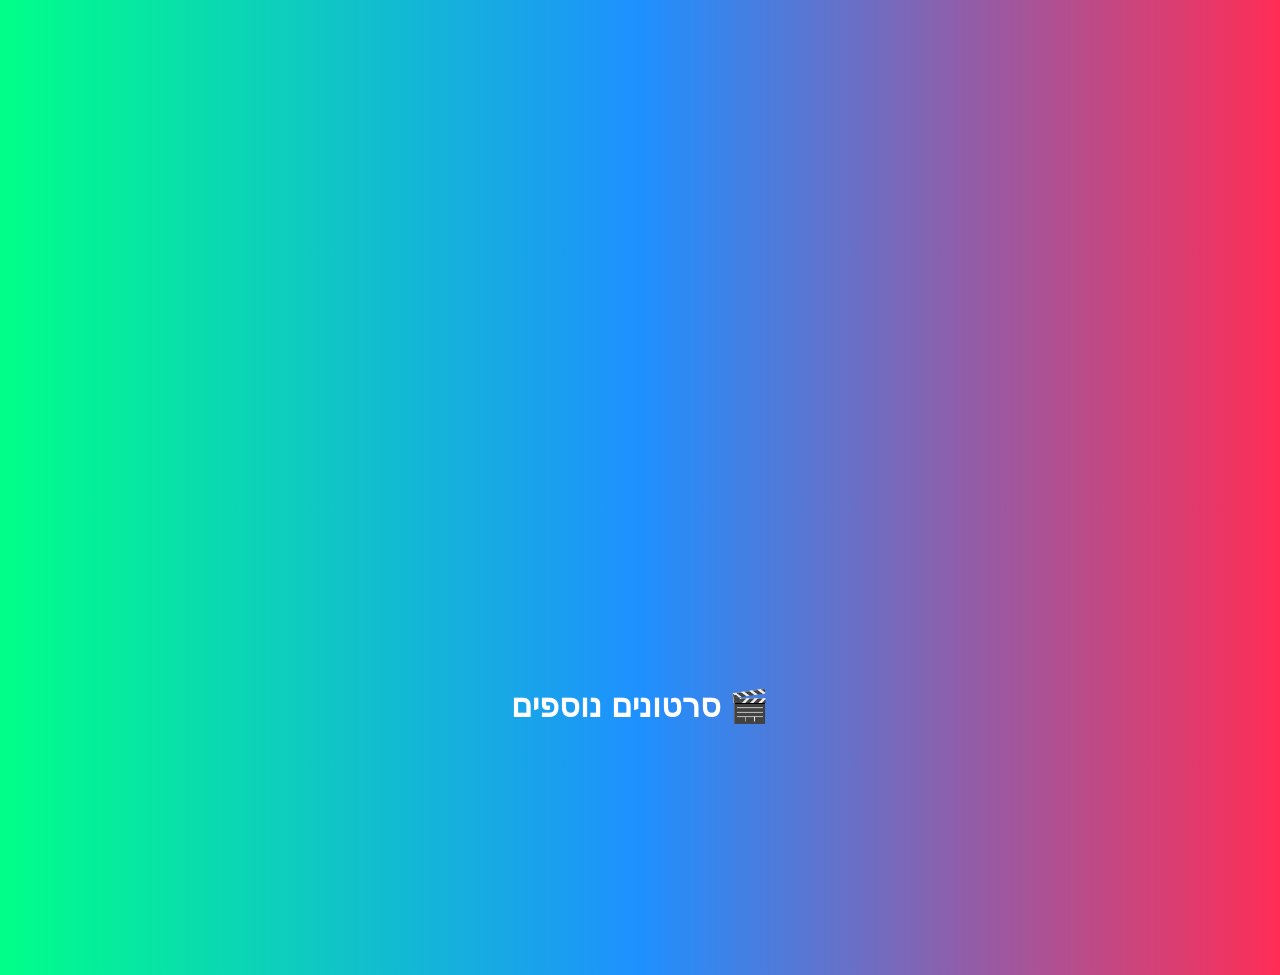
==== PJ_masks/index.html @ bc59a033 "Update index.html" ====
<!DOCTYPE html>
<html lang="he" dir="rtl">
<head>
  <meta charset="UTF-8">
  <meta name="viewport" content="width=device-width, initial-scale=1.0">
  <title>PJ Video Site</title>

  <style>
    body {
      margin: 0;
      font-family: Arial, sans-serif;
      color: white;
      background: linear-gradient(90deg,#00ff88 0%,#1e90ff 50%,#ff2d55 100%);
    }

    /* HERO VIDEO */
    .hero {
      width: 100%;
      height: 70vh;
      position: relative;
    }

    .hero iframe {
      width: 100%;
      height: 100%;
      border: none;
    }

    /* SECTION */
    .section {
      padding: 30px 16px;
      text-align: center;
    }

    .section h2 {
      font-size: 2rem;
      margin-bottom: 20px;
    }

    /* VIDEO GRID */
    .videos {
      display: grid;
      grid-template-columns: repeat(auto-fit, minmax(280px, 1fr));
      gap: 16px;
      max-width: 1200px;
      margin: auto;
    }

    iframe.small {
      width: 100%;
      height: 200px;
      border-radius: 12px;
      border: none;
    }

    /* RESPONSIVE */
    @media (max-width: 900px) {
      .hero { height: 50vh; }
      iframe.small { height: 180px; }
    }

    @media (max-width: 500px) {
      .hero { height: 40vh; }
      iframe.small { height: 160px; }
    }

  </style>
</head>

<body>

  <!-- MAIN VIDEO -->
  <div class="hero">
    <iframe
      src="https://www.youtube.com/embed/BEpLqsbAnEM?autoplay=1&mute=0"
      allow="autoplay; encrypted-media"
      allowfullscreen>
    </iframe>
  </div>

  <!-- OTHER VIDEOS -->
  <div class="section">
    <h2>🎬 סרטונים נוספים</h2>

    <div class="videos">

      <iframe class="small" src="https://www.youtube.com/embed/ysz5S6PUM-U" allowfullscreen></iframe>

      <iframe class="small" src="https://www.youtube.com/embed/TcMBFSGVi1c" allowfullscreen></iframe>

      <iframe class="small" src="https://www.youtube.com/embed/aqz-KE-bpKQ" allowfullscreen></iframe>

    </div>
  </div>

</body>
</html>
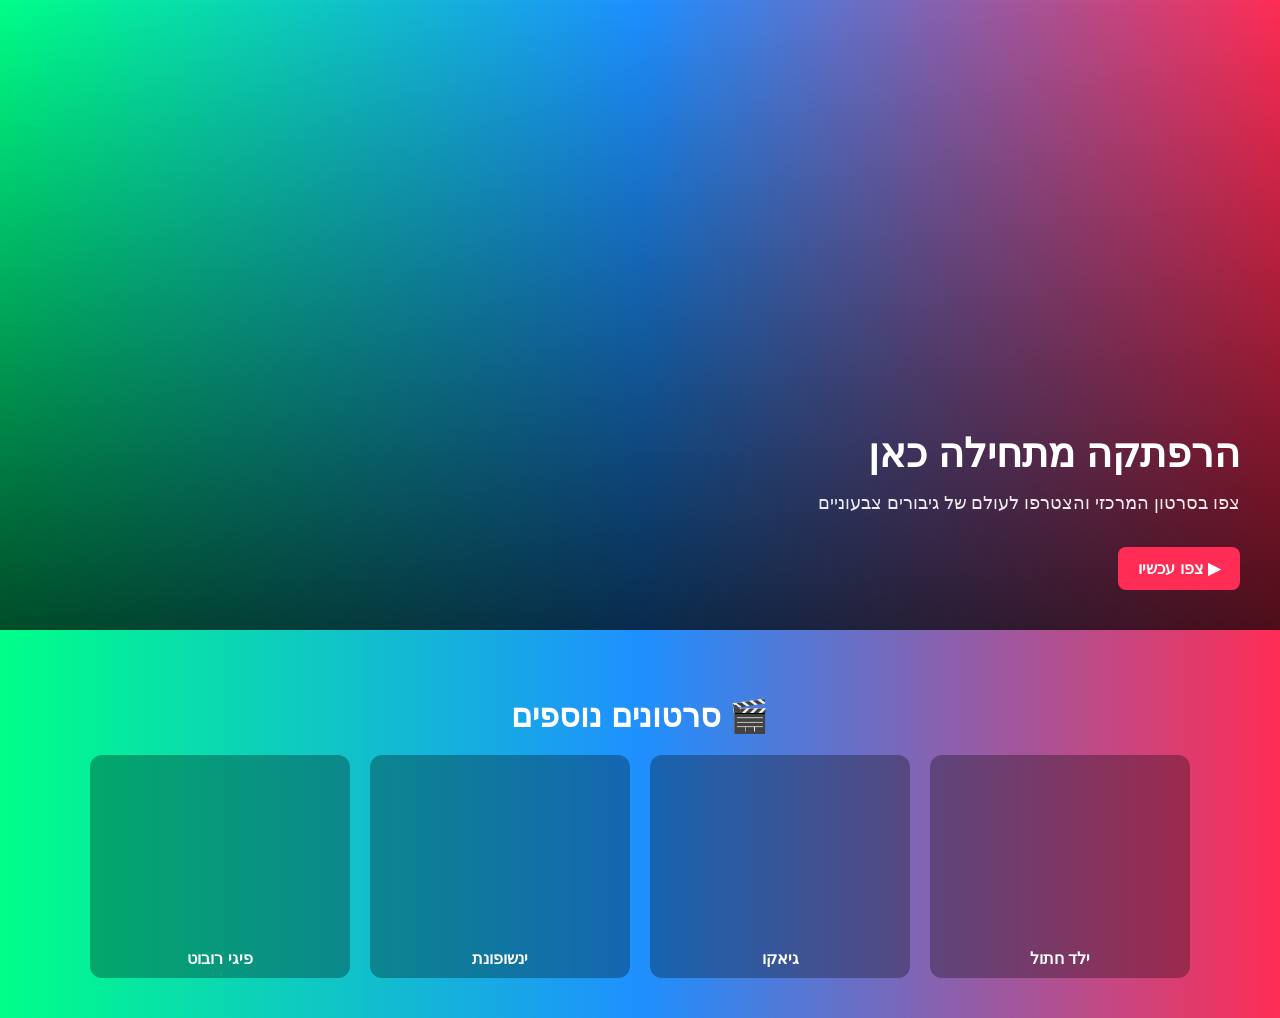
==== commit c173ed3a: "Update index.html" ====
--- a/PJ_masks/index.html
+++ b/PJ_masks/index.html
@@ -1,97 +1,175 @@
 <!DOCTYPE html>
 <html lang="he" dir="rtl">
 <head>
-  <meta charset="UTF-8">
-  <meta name="viewport" content="width=device-width, initial-scale=1.0">
-  <title>PJ Video Site</title>
+<meta charset="UTF-8">
+<meta name="viewport" content="width=device-width, initial-scale=1.0">
+<title>PJ Video Site</title>
 
-  <style>
-    body {
-      margin: 0;
-      font-family: Arial, sans-serif;
-      color: white;
-      background: linear-gradient(90deg,#00ff88 0%,#1e90ff 50%,#ff2d55 100%);
-    }
+<style>
+body {
+  margin: 0;
+  font-family: Arial, sans-serif;
+  color: white;
+  background: linear-gradient(90deg,#00ff88 0%,#1e90ff 50%,#ff2d55 100%);
+}
 
-    /* HERO VIDEO */
-    .hero {
-      width: 100%;
-      height: 70vh;
-      position: relative;
-    }
+/* HERO */
+.hero {
+  position: relative;
+  height: 70vh;
+  min-height: 500px;
+  overflow: hidden;
+}
 
-    .hero iframe {
-      width: 100%;
-      height: 100%;
-      border: none;
-    }
+.hero iframe {
+  width: 100%;
+  height: 100%;
+  border: none;
+}
 
-    /* SECTION */
-    .section {
-      padding: 30px 16px;
-      text-align: center;
-    }
+/* overlay */
+.hero::after {
+  content: "";
+  position: absolute;
+  inset: 0;
+  background: linear-gradient(to top, rgba(0,0,0,0.7), transparent);
+}
 
-    .section h2 {
-      font-size: 2rem;
-      margin-bottom: 20px;
-    }
+/* hero content */
+.hero-content {
+  position: absolute;
+  bottom: 40px;
+  right: 40px;
+  z-index: 2;
+  max-width: 500px;
+}
 
-    /* VIDEO GRID */
-    .videos {
-      display: grid;
-      grid-template-columns: repeat(auto-fit, minmax(280px, 1fr));
-      gap: 16px;
-      max-width: 1200px;
-      margin: auto;
-    }
+.hero h1 {
+  font-size: 2.5rem;
+  margin-bottom: 10px;
+}
 
-    iframe.small {
-      width: 100%;
-      height: 200px;
-      border-radius: 12px;
-      border: none;
-    }
+.hero p {
+  font-size: 1.1rem;
+  opacity: 0.9;
+}
 
-    /* RESPONSIVE */
-    @media (max-width: 900px) {
-      .hero { height: 50vh; }
-      iframe.small { height: 180px; }
-    }
+/* button */
+.btn {
+  margin-top: 15px;
+  display: inline-block;
+  padding: 12px 20px;
+  border-radius: 8px;
+  background: #ff2d55;
+  font-weight: bold;
+  cursor: pointer;
+}
 
-    @media (max-width: 500px) {
-      .hero { height: 40vh; }
-      iframe.small { height: 160px; }
-    }
+/* SECTION */
+.section {
+  padding: 40px 20px;
+  text-align: center;
+}
 
-  </style>
+.section h2 {
+  font-size: 2rem;
+  margin-bottom: 20px;
+}
+
+/* VIDEO CARDS */
+.videos {
+  display: grid;
+  grid-template-columns: repeat(auto-fit, minmax(260px, 1fr));
+  gap: 20px;
+  max-width: 1100px;
+  margin: auto;
+}
+
+.video-card {
+  background: rgba(0,0,0,0.3);
+  border-radius: 12px;
+  overflow: hidden;
+  transition: 0.3s;
+}
+
+.video-card:hover {
+  transform: translateY(-5px);
+}
+
+.video-card iframe {
+  width: 100%;
+  height: 180px;
+  border: none;
+}
+
+.video-title {
+  padding: 10px;
+  font-weight: bold;
+}
+
+/* RESPONSIVE */
+@media (max-width: 600px) {
+  .hero {
+    height: 50vh;
+    min-height: 300px;
+  }
+
+  .hero-content {
+    right: 20px;
+    bottom: 20px;
+  }
+
+  .hero h1 {
+    font-size: 1.6rem;
+  }
+}
+</style>
 </head>
 
 <body>
 
-  <!-- MAIN VIDEO -->
-  <div class="hero">
-    <iframe
-      src="https://www.youtube.com/embed/BEpLqsbAnEM?autoplay=1&mute=0"
-      allow="autoplay; encrypted-media"
-      allowfullscreen>
-    </iframe>
+<!-- HERO -->
+<div class="hero">
+  <iframe
+    src="https://www.youtube.com/embed/BEpLqsbAnEM?autoplay=1&mute=1"
+    allow="autoplay; encrypted-media"
+    allowfullscreen>
+  </iframe>
+
+  <div class="hero-content">
+    <h1>הרפתקה מתחילה כאן</h1>
+    <p>צפו בסרטון המרכזי והצטרפו לעולם של גיבורים צבעוניים</p>
+    <div class="btn">▶ צפו עכשיו</div>
   </div>
+</div>
 
-  <!-- OTHER VIDEOS -->
-  <div class="section">
-    <h2>🎬 סרטונים נוספים</h2>
+<!-- VIDEOS -->
+<div class="section">
+  <h2>🎬 סרטונים נוספים</h2>
 
-    <div class="videos">
+  <div class="videos">
 
-      <iframe class="small" src="https://www.youtube.com/embed/ysz5S6PUM-U" allowfullscreen></iframe>
+    <div class="video-card">
+      <iframe src="https://www.youtube.com/embed/ysz5S6PUM-U"></iframe>
+      <div class="video-title">ילד חתול</div>
+    </div>
 
-      <iframe class="small" src="https://www.youtube.com/embed/TcMBFSGVi1c" allowfullscreen></iframe>
+    <div class="video-card">
+      <iframe src="https://www.youtube.com/embed/TcMBFSGVi1c"></iframe>
+      <div class="video-title">גיאקו</div>
+    </div>
 
-      <iframe class="small" src="https://www.youtube.com/embed/aqz-KE-bpKQ" allowfullscreen></iframe>
+    <div class="video-card">
+      <iframe src="https://www.youtube.com/embed/aqz-KE-bpKQ"></iframe>
+      <div class="video-title">ינשופונת</div>
+    </div>
 
+        <div class="video-card">
+      <iframe src="https://www.youtube.com/embed/aqz-KE-bpKQ"></iframe>
+      <div class="video-title">פיגי רובוט</div>
     </div>
   </div>
+</div>
 
 </body>
-</html>
+</html>
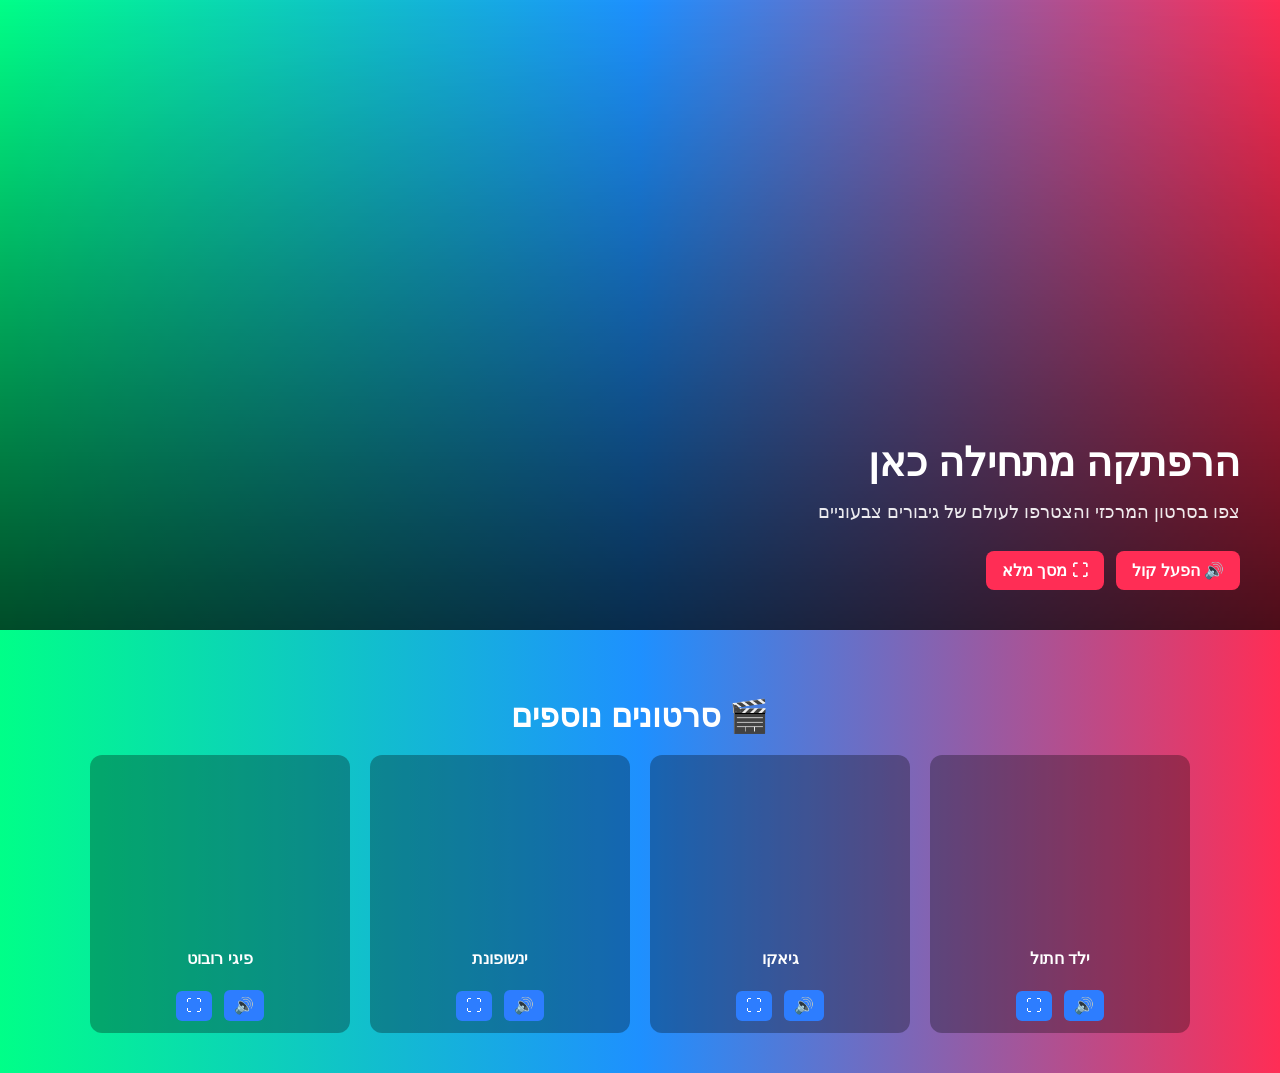
==== commit f221ee05: "Update index.html" ====
--- a/PJ_masks/index.html
+++ b/PJ_masks/index.html
@@ -13,7 +13,6 @@
   background: linear-gradient(90deg,#00ff88 0%,#1e90ff 50%,#ff2d55 100%);
 }
 
-/* HERO */
 .hero {
   position: relative;
   height: 70vh;
@@ -27,7 +26,6 @@
   border: none;
 }
 
-/* overlay */
 .hero::after {
   content: "";
   position: absolute;
@@ -35,7 +33,6 @@
   background: linear-gradient(to top, rgba(0,0,0,0.7), transparent);
 }
 
-/* hero content */
 .hero-content {
   position: absolute;
   bottom: 40px;
@@ -54,18 +51,17 @@
   opacity: 0.9;
 }
 
-/* button */
 .btn {
-  margin-top: 15px;
+  margin-top: 10px;
   display: inline-block;
-  padding: 12px 20px;
+  padding: 10px 16px;
   border-radius: 8px;
   background: #ff2d55;
   font-weight: bold;
   cursor: pointer;
-}
-
-/* SECTION */
+  margin-left: 8px;
+}
+
 .section {
   padding: 40px 20px;
   text-align: center;
@@ -76,7 +72,6 @@
   margin-bottom: 20px;
 }
 
-/* VIDEO CARDS */
 .videos {
   display: grid;
   grid-template-columns: repeat(auto-fit, minmax(260px, 1fr));
@@ -107,7 +102,19 @@
   font-weight: bold;
 }
 
-/* RESPONSIVE */
+.video-actions {
+  padding: 8px;
+}
+
+.small-btn {
+  padding: 6px 10px;
+  background: #2d7dff;
+  border-radius: 6px;
+  cursor: pointer;
+  display: inline-block;
+  margin: 4px;
+}
+
 @media (max-width: 600px) {
   .hero {
     height: 50vh;
@@ -128,9 +135,8 @@
 
 <body>
 
-<!-- HERO -->
-<div class="hero">
-  <iframe
+<div class="hero" id="hero">
+  <iframe id="mainVideo"
     src="https://www.youtube.com/embed/BEpLqsbAnEM?autoplay=1&mute=1"
     allow="autoplay; encrypted-media"
     allowfullscreen>
@@ -139,37 +145,80 @@
   <div class="hero-content">
     <h1>הרפתקה מתחילה כאן</h1>
     <p>צפו בסרטון המרכזי והצטרפו לעולם של גיבורים צבעוניים</p>
-    <div class="btn">▶ צפו עכשיו</div>
+    <div class="btn" onclick="enableSound()">🔊 הפעל קול</div>
+    <div class="btn" onclick="goFullscreen('hero')">⛶ מסך מלא</div>
   </div>
 </div>
 
-<!-- VIDEOS -->
 <div class="section">
   <h2>🎬 סרטונים נוספים</h2>
 
   <div class="videos">
 
-    <div class="video-card">
-      <iframe src="https://www.youtube.com/embed/ysz5S6PUM-U"></iframe>
+    <div class="video-card" id="v1">
+      <iframe id="vid1" src="https://www.youtube.com/embed/YhYBe4WMEMU?mute=1"></iframe>
       <div class="video-title">ילד חתול</div>
-    </div>
-
-    <div class="video-card">
-      <iframe src="https://www.youtube.com/embed/TcMBFSGVi1c"></iframe>
+      <div class="video-actions">
+        <div class="small-btn" onclick="unmute('vid1','YhYBe4WMEMU')">🔊</div>
+        <div class="small-btn" onclick="goFullscreen('v1')">⛶</div>
+      </div>
+    </div>
+
+    <div class="video-card" id="v2">
+      <iframe id="vid2" src="https://www.youtube.com/embed/b4W6Tgjha8Q?mute=1"></iframe>
       <div class="video-title">גיאקו</div>
-    </div>
-
-    <div class="video-card">
-      <iframe src="https://www.youtube.com/embed/aqz-KE-bpKQ"></iframe>
+      <div class="video-actions">
+        <div class="small-btn" onclick="unmute('vid2','b4W6Tgjha8Q')">🔊</div>
+        <div class="small-btn" onclick="goFullscreen('v2')">⛶</div>
+      </div>
+    </div>
+
+    <div class="video-card" id="v3">
+      <iframe id="vid3" src="https://www.youtube.com/embed/GDe2DBYEX3I?mute=1"></iframe>
       <div class="video-title">ינשופונת</div>
-    </div>
-
-        <div class="video-card">
-      <iframe src="https://www.youtube.com/embed/aqz-KE-bpKQ"></iframe>
+      <div class="video-actions">
+        <div class="small-btn" onclick="unmute('vid3','GDe2DBYEX3I')">🔊</div>
+        <div class="small-btn" onclick="goFullscreen('v3')">⛶</div>
+      </div>
+    </div>
+
+    <div class="video-card" id="v4">
+      <iframe id="vid4" src="https://www.youtube.com/embed/obkKy8FeJ6Y?mute=1"></iframe>
       <div class="video-title">פיגי רובוט</div>
-    </div>
+      <div class="video-actions">
+        <div class="small-btn" onclick="unmute('vid4','obkKy8FeJ6Y')">🔊</div>
+        <div class="small-btn" onclick="goFullscreen('v4')">⛶</div>
+      </div>
+    </div>
+
   </div>
 </div>
 
+<script>
+function stopAllVideos() {
+  const iframes = document.querySelectorAll('iframe');
+  iframes.forEach((iframe) => {
+    const src = iframe.src;
+    iframe.src = src; // reload → stops video
+  });
+}
+
+function enableSound() {
+  stopAllVideos();
+  document.getElementById('mainVideo').src = "https://www.youtube.com/embed/BEpLqsbAnEM?autoplay=1&mute=0";
+}
+
+function unmute(id, videoId) {
+  stopAllVideos();
+  document.getElementById(id).src =
+    `https://www.youtube.com/embed/${videoId}?autoplay=1&mute=0`;
+}
+
+function goFullscreen(id) {
+  const el = document.getElementById(id);
+  if (el.requestFullscreen) el.requestFullscreen();
+}
+</script>
+
 </body>
-</html>+</html>
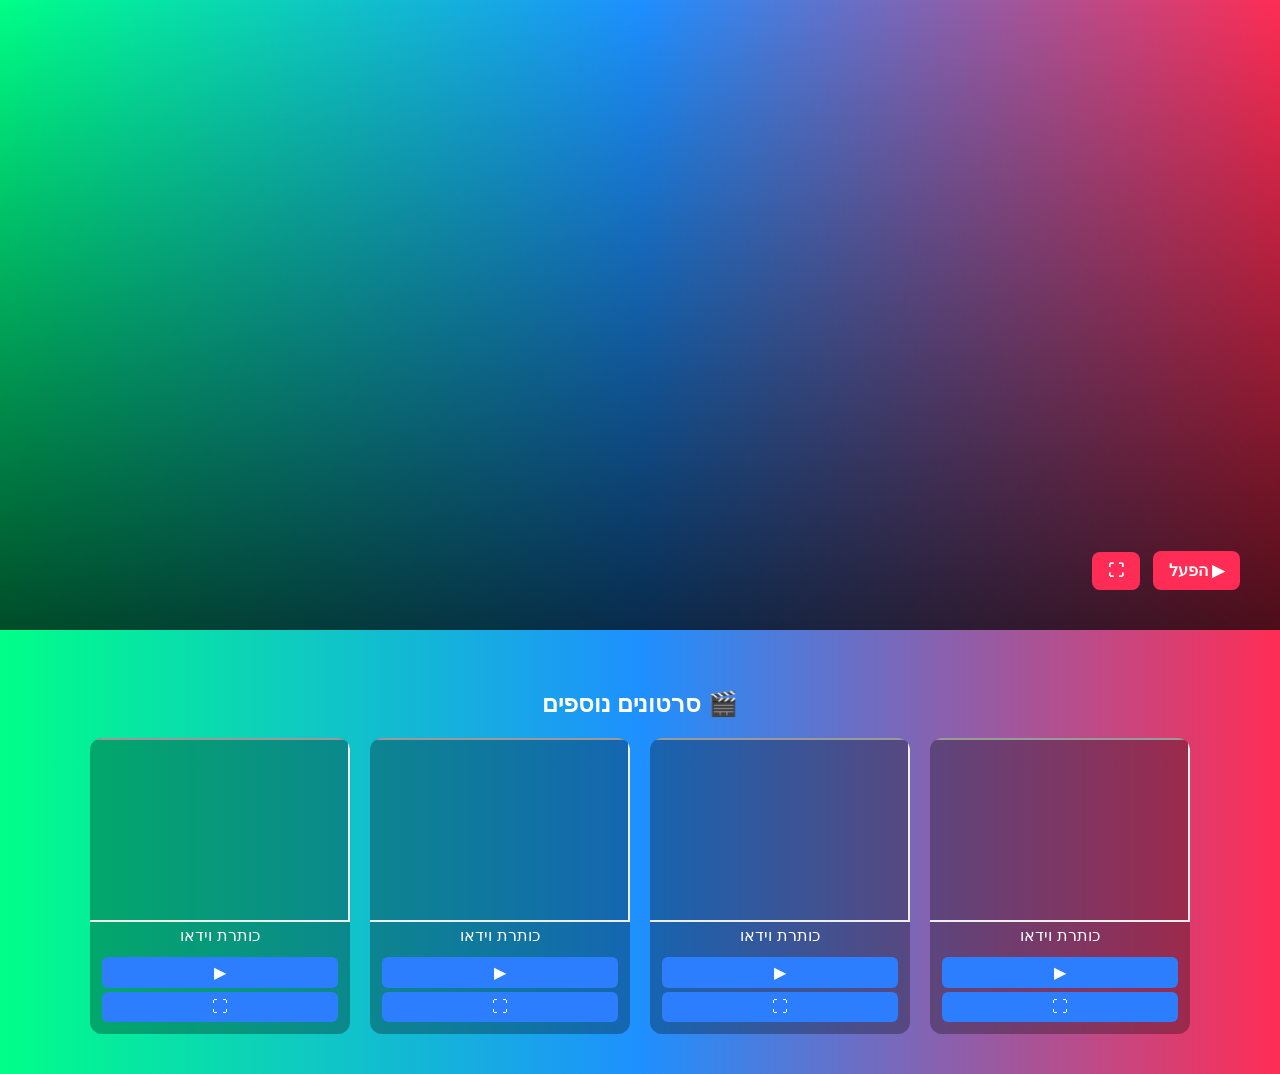
==== commit 52103396: "Update index.html" ====
--- a/PJ_masks/index.html
+++ b/PJ_masks/index.html
@@ -39,16 +39,6 @@
   right: 40px;
   z-index: 2;
   max-width: 500px;
-}
-
-.hero h1 {
-  font-size: 2.5rem;
-  margin-bottom: 10px;
-}
-
-.hero p {
-  font-size: 1.1rem;
-  opacity: 0.9;
 }
 
 .btn {
@@ -67,11 +57,6 @@
   text-align: center;
 }
 
-.section h2 {
-  font-size: 2rem;
-  margin-bottom: 20px;
-}
-
 .videos {
   display: grid;
   grid-template-columns: repeat(auto-fit, minmax(260px, 1fr));
@@ -84,22 +69,11 @@
   background: rgba(0,0,0,0.3);
   border-radius: 12px;
   overflow: hidden;
-  transition: 0.3s;
-}
-
-.video-card:hover {
-  transform: translateY(-5px);
 }
 
 .video-card iframe {
   width: 100%;
   height: 180px;
-  border: none;
-}
-
-.video-title {
-  padding: 10px;
-  font-weight: bold;
 }
 
 .video-actions {
@@ -111,42 +85,19 @@
   background: #2d7dff;
   border-radius: 6px;
   cursor: pointer;
-  display: inline-block;
   margin: 4px;
-}
-
-@media (max-width: 600px) {
-  .hero {
-    height: 50vh;
-    min-height: 300px;
-  }
-
-  .hero-content {
-    right: 20px;
-    bottom: 20px;
-  }
-
-  .hero h1 {
-    font-size: 1.6rem;
-  }
 }
 </style>
 </head>
 
 <body>
 
-<div class="hero" id="hero">
-  <iframe id="mainVideo"
-    src="https://www.youtube.com/embed/BEpLqsbAnEM?autoplay=1&mute=1"
-    allow="autoplay; encrypted-media"
-    allowfullscreen>
-  </iframe>
+<div class="hero">
+  <iframe id="mainVideo" src="https://www.youtube.com/embed/BEpLqsbAnEM?mute=1"></iframe>
 
   <div class="hero-content">
-    <h1>הרפתקה מתחילה כאן</h1>
-    <p>צפו בסרטון המרכזי והצטרפו לעולם של גיבורים צבעוניים</p>
-    <div class="btn" onclick="enableSound()">🔊 הפעל קול</div>
-    <div class="btn" onclick="goFullscreen('hero')">⛶ מסך מלא</div>
+    <div class="btn" onclick="toggleVideo('mainVideo','BEpLqsbAnEM', this)">▶ הפעל</div>
+    <div class="btn" onclick="goFullscreenIframe('mainVideo')">⛶</div>
   </div>
 </div>
 
@@ -155,39 +106,39 @@
 
   <div class="videos">
 
-    <div class="video-card" id="v1">
+    <div class="video-card">
       <iframe id="vid1" src="https://www.youtube.com/embed/YhYBe4WMEMU?mute=1"></iframe>
-      <div class="video-title">ילד חתול</div>
-      <div class="video-actions">
-        <div class="small-btn" onclick="unmute('vid1','YhYBe4WMEMU')">🔊</div>
-        <div class="small-btn" onclick="goFullscreen('v1')">⛶</div>
-      </div>
-    </div>
-
-    <div class="video-card" id="v2">
+      <div class="video-title">כותרת וידאו</div>
+      <div class="video-actions">
+        <div class="small-btn" onclick="toggleVideo('vid1','YhYBe4WMEMU', this)">▶</div>
+        <div class="small-btn" onclick="goFullscreenIframe('vid1')">⛶</div>
+      </div>
+    </div>
+
+    <div class="video-card">
       <iframe id="vid2" src="https://www.youtube.com/embed/b4W6Tgjha8Q?mute=1"></iframe>
-      <div class="video-title">גיאקו</div>
-      <div class="video-actions">
-        <div class="small-btn" onclick="unmute('vid2','b4W6Tgjha8Q')">🔊</div>
-        <div class="small-btn" onclick="goFullscreen('v2')">⛶</div>
-      </div>
-    </div>
-
-    <div class="video-card" id="v3">
+      <div class="video-title">כותרת וידאו</div>
+      <div class="video-actions">
+        <div class="small-btn" onclick="toggleVideo('vid2','b4W6Tgjha8Q', this)">▶</div>
+        <div class="small-btn" onclick="goFullscreenIframe('vid2')">⛶</div>
+      </div>
+    </div>
+
+    <div class="video-card">
       <iframe id="vid3" src="https://www.youtube.com/embed/GDe2DBYEX3I?mute=1"></iframe>
-      <div class="video-title">ינשופונת</div>
-      <div class="video-actions">
-        <div class="small-btn" onclick="unmute('vid3','GDe2DBYEX3I')">🔊</div>
-        <div class="small-btn" onclick="goFullscreen('v3')">⛶</div>
-      </div>
-    </div>
-
-    <div class="video-card" id="v4">
+      <div class="video-title">כותרת וידאו</div>
+      <div class="video-actions">
+        <div class="small-btn" onclick="toggleVideo('vid3','GDe2DBYEX3I', this)">▶</div>
+        <div class="small-btn" onclick="goFullscreenIframe('vid3')">⛶</div>
+      </div>
+    </div>
+
+    <div class="video-card">
       <iframe id="vid4" src="https://www.youtube.com/embed/obkKy8FeJ6Y?mute=1"></iframe>
-      <div class="video-title">פיגי רובוט</div>
-      <div class="video-actions">
-        <div class="small-btn" onclick="unmute('vid4','obkKy8FeJ6Y')">🔊</div>
-        <div class="small-btn" onclick="goFullscreen('v4')">⛶</div>
+      <div class="video-title">כותרת וידאו</div>
+      <div class="video-actions">
+        <div class="small-btn" onclick="toggleVideo('vid4','obkKy8FeJ6Y', this)">▶</div>
+        <div class="small-btn" onclick="goFullscreenIframe('vid4')">⛶</div>
       </div>
     </div>
 
@@ -195,28 +146,67 @@
 </div>
 
 <script>
-function stopAllVideos() {
-  const iframes = document.querySelectorAll('iframe');
-  iframes.forEach((iframe) => {
-    const src = iframe.src;
-    iframe.src = src; // reload → stops video
+let currentPlaying = null;
+
+function stopAll() {
+  document.querySelectorAll('iframe').forEach(f => {
+    // reset without autoplay so it really stops
+    const url = new URL(f.src);
+    url.searchParams.set('autoplay', '0');
+    url.searchParams.set('mute', '1');
+    f.src = url.toString();
   });
 }
 
-function enableSound() {
-  stopAllVideos();
-  document.getElementById('mainVideo').src = "https://www.youtube.com/embed/BEpLqsbAnEM?autoplay=1&mute=0";
-}
-
-function unmute(id, videoId) {
-  stopAllVideos();
+function resetButtons() {
+  document.querySelectorAll('.small-btn, .btn').forEach(btn => {
+    if (btn.innerText.includes('⛶')) return;
+    btn.innerText = btn.classList.contains('btn') ? '▶ הפעל' : '▶';
+  });
+});
+}
+
+function toggleVideo(id, videoId, btn) {
+  // if clicking same video → stop
+  if (currentPlaying === id) {
+    stopAll();
+    resetButtons();
+    currentPlaying = null;
+    return;
+  }
+
+  // stop all others
+  stopAll();
+  resetButtons();
+
+  // play selected with sound
   document.getElementById(id).src =
     `https://www.youtube.com/embed/${videoId}?autoplay=1&mute=0`;
-}
-
-function goFullscreen(id) {
-  const el = document.getElementById(id);
-  if (el.requestFullscreen) el.requestFullscreen();
+
+  currentPlaying = id;
+
+  // update button
+  btn.innerText = btn.classList.contains('btn') ? '⏸ הפסק' : '⏸';
+}
+
+  stopAll();
+  resetButtons();
+
+  document.getElementById(id).src =
+    `https://www.youtube.com/embed/${videoId}?autoplay=1&mute=0`;
+
+  currentPlaying = id;
+
+  if (btn.innerText.includes('הפעל')) {
+    btn.innerText = '⏸ הפסק';
+  } else {
+    btn.innerText = '⏸';
+  }
+}
+
+function goFullscreenIframe(id) {
+  const iframe = document.getElementById(id);
+  if (iframe.requestFullscreen) iframe.requestFullscreen();
 }
 </script>
 
